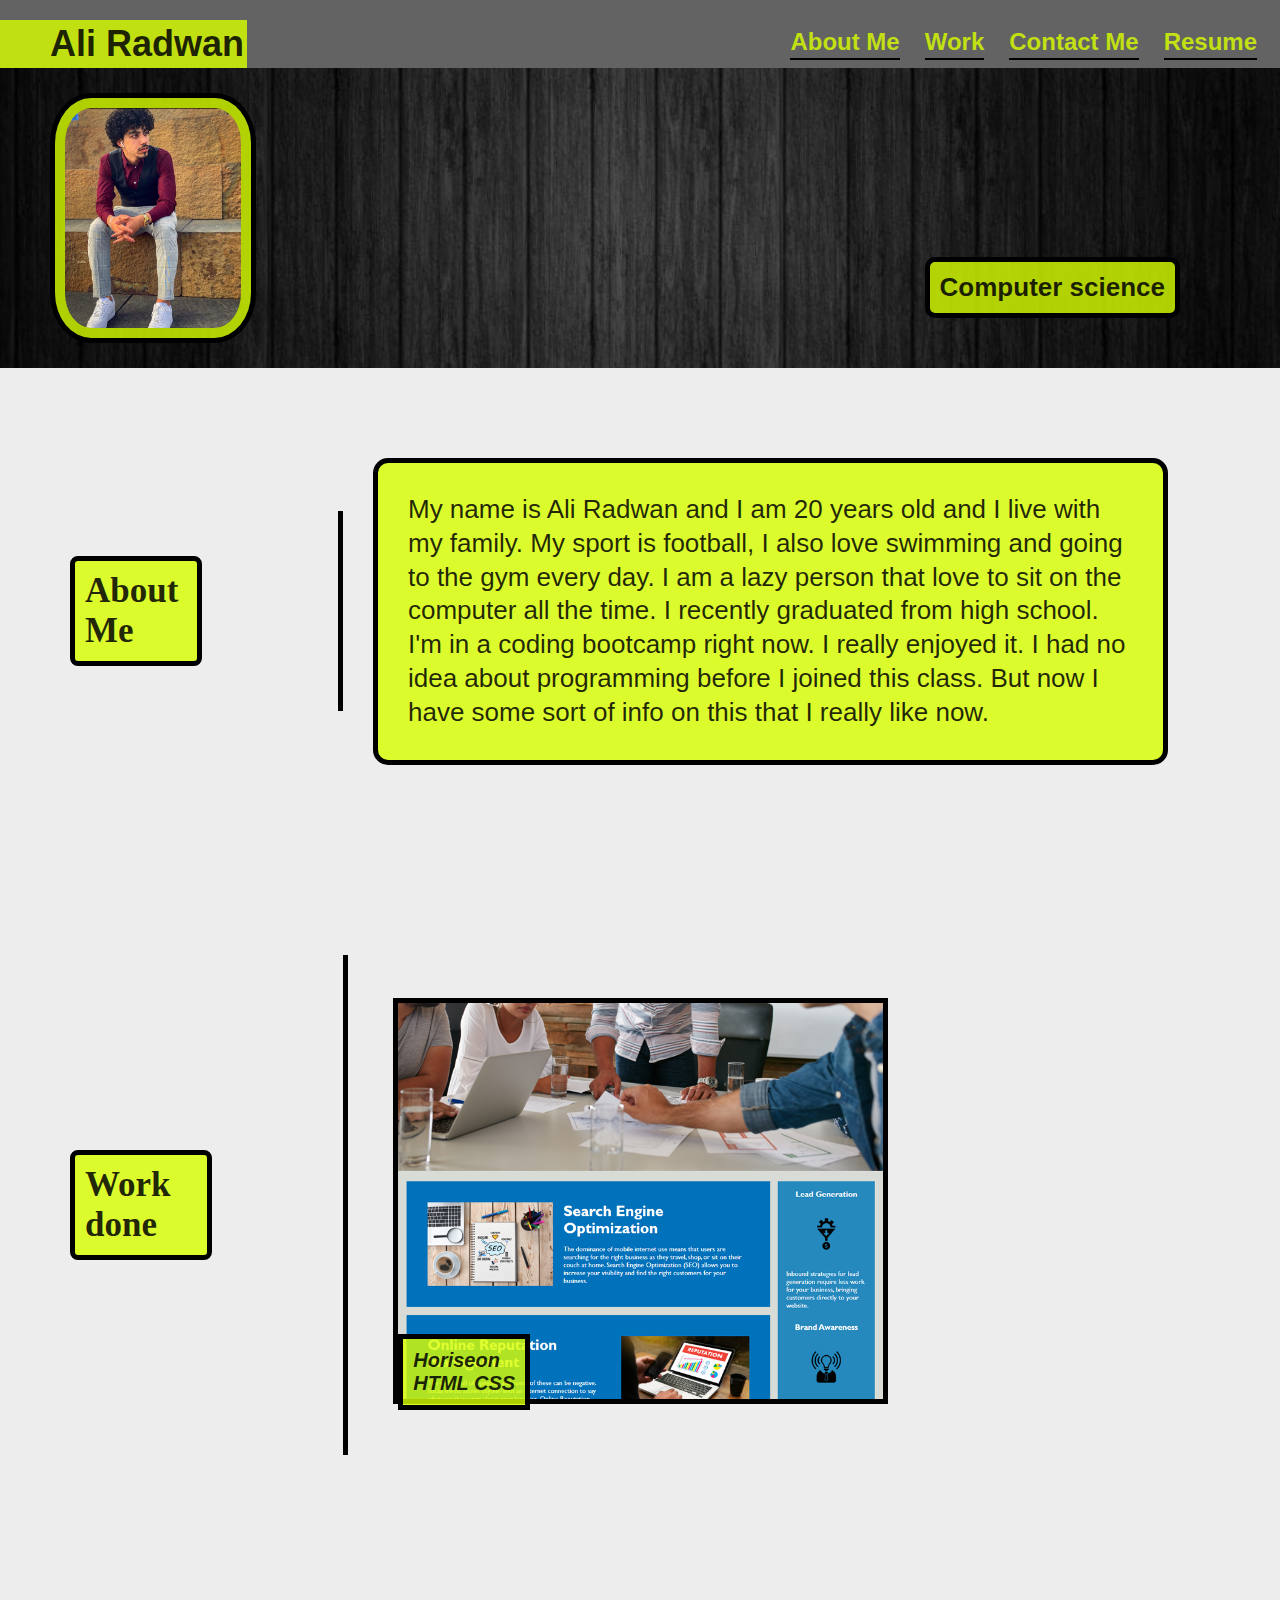
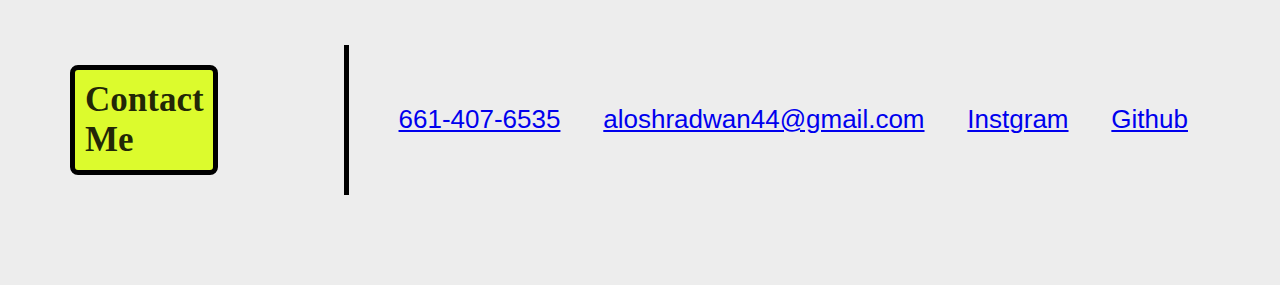
==== index.html @ 6fbd46f7 "first commit" ====
<!DOCTYPE html>
<html lang="en">
  <head>
    <meta charset="UTF-8" />
    <meta http-equiv="X-UA-Compatible" content="IE=edge" />
    <meta name="viewport" content="width=device-width, initial-scale=1.0" />
    <title>Ali Radwan portfolio</title>
    <link rel="stylesheet" href="./Assets/css/style.css" />
  </head>

  <body>
    <!--Header-->
    <header>
      <section class="head">
        <h1>Ali Radwan</h1>
        <nav>
          <ul>
              <!--List item elements-->
                <li>
                        <a href="#about-me">About Me</a>   
                    </li>
                    <li>
                        <a href="#work">Work</a>   
                    </li>
                    <li>
                        <a href="#contact-me">Contact Me</a>   
                    </li>
                    <li>
                        <a href="./resume.html">Resume</a>   
                    </li>    
            
          </ul>
        </nav>
      </section>
    </header>

  <!--main-->
<main>
      <figure class="hero">
      <img src="./Assets/images/IMG_7177.jpeg" id="Ali" alt="EMPLOYEE PHOTO">
      <figcaption id="subtitle">Computer science</figcaption>
      </figure>    

         <!-- About section -->
      <section id="about-me" class="about">
        <div class="flex">
              <h2 class="section-title">About Me</h2>
        </div>
        <div class="step-info">
          <div class="border1">
          </div>
          <div class="step-text">
        <p>
          My name is Ali Radwan and I am 20 years old and I live with my family.
          My sport is football, I also love swimming and going to the gym every
          day. I am a lazy person that love to sit on the computer all the time. I recently graduated from high
          school. I'm in a coding bootcamp right now. I really enjoyed it. I had
          no idea about programming before I joined this class. But now I have
          some sort of info on this that I really like now.
          
        </p>
        </div>
      </section>

         <!-- Work section -->
      <section>
        <section id="work" class="about">
          <div class="flex-row ">
            <h2 class="section-title">Work done</h2> 
          </div>
          <div class="step-info">
            <div class="border2">
            </div>
            <div class="container">
              <div class="items">                       
             
                <figure class="item-1">
                  <a href="https://alisradwan.github.io/Challenge1-horiseon/">
                    <img src="./Assets/images/horiseon.png" class="item_img" alt="Challenge1-horiseon">
                    <figcaption class="title">Horiseon</br>HTML CSS</figcaption>
                  </a>
                </figure>
            
              </div>
          </div>
      </div>


      </section>



    </main>

    <footer>
             <!-- Contact me section -->
      <section id="contact-me" class="about">

    <div class="flex-row">
          <h2 class="section-title">Contact Me</h2> 
    </div>
    <div class="step-info">
    <div class="border3">
    </div>

<nav class="contact-info">
  <ul>
           <!--List item elements-->
        <li>
                <a href="#phone">661-407-6535</a>   
            </li>
            <li>
                <a href="#gmail">aloshradwan44@gmail.com</a>   
            </li>
            <li>
                <a href="https://www.instagram.com/aislrn/">Instgram</a>   
            </li>
            <li>
              <a href="https://github.com/alisradwan/Professional-Portfolio">Github</a>
            </li>
         
  </ul>
</nav>



      </section>
    </footer>
  </body>
</html>
---- Assets/css/style.css ----
:root {
  --header: rgba(216, 254, 0, 0.81);
  --title: #000000d7;
  --border: rgb(0, 0, 0);
}

* {
  box-sizing: border-box;
  margin: 0;
  padding: 0;
}
/* apply styles to <body> */
body {
  color: var(--border);
  font-family: "Trebuchet MS", "Lucida Sans Unicode", "Lucida Grande",
    "Lucida Sans", Arial, sans-serif;
  background-color: #ededed;
}

.head {
  padding-top: 20px;
  font-family: "Trebuchet MS", "Lucida Sans Unicode", "Lucida Grande",
    "Lucida Sans", Arial, sans-serif;
  background-color: #494a49d7;
  display: flex;
  justify-content: space-between;
  position: sticky;
  overflow: hidden;
  flex-wrap: wrap;
}

section h1 {
  display: flex;
  align-items: center;
  background-color: var(--header);
  color: var(--title);
  font-weight: bold;
  font-size: 36px;
  margin: 0px;
  padding: 3px 3px 3px 50px;
}

header nav {
  margin-right: 20px;
  font-family: "Gill Sans", "Gill Sans MT", Calibri, "Trebuchet MS", sans-serif;
  font-size: 24px;
  display: flex;
  justify-content: flex-end;
}

header nav ul {
  display: flex;
  flex-wrap: wrap;
  justify-content: space-between;
  align-items: center;
  list-style: none;
  padding: 3px 3px 3px 50px;
}

header nav ul li {
  display: inline-block;
  margin-left: 25px;
  border-bottom: 2px solid;
  padding-bottom: 2px;
}

header nav ul li a {
  color: var(--header);
  cursor: pointer;
  text-decoration: none;
  font-weight: 600;
}

/*apply style to hero image*/
.hero {
  height: 300px;
  background-image: url(../images/wooden\ android-iphone-desktop-hd-backgrounds-wallpapers-1080p-4k-8vr6o.jpg);
  background-size: cover;
  background-position: center;
  flex-wrap: wrap;
  position: relative;
}

/*Add employees photo*/

#Ali {
  height: 250px;
  padding: 10px;
  border-radius: 20%;
  position: absolute;
  top: 25px;
  left: 50px;
  border: 5px solid var(--border);
  background-color: var(--header);
}

#subtitle {
  position: absolute;
  right: 100px;
  bottom: 50px;
  padding: 10px;
  border: solid 5px var(--border);
  border-radius: 10px;
  color: var(--title);
  background-color: var(--header);
  font-size: 26px;
  font-weight: bold;
}

.title {
  font-family: "Trebuchet MS", "Lucida Sans Unicode", "Lucida Grande",
    "Lucida Sans", Arial, sans-serif;
  position: absolute;
  margin-left: 5px;
  margin-top: -30%;
  font-size: 20px;
  font-style: italic;
  font-weight: bold;
  padding: 10px;
  color: var(--title);
  border: solid 5px var(--border);
  background-color: var(--header);
}

/*Work section style*/
.about {
  display: flex;
  flex-wrap: wrap;
  justify-content: space-between;
  margin: 90px 50px;
  width: 85%;
  align-items: center;
}

.flex {
  display: flex;
  justify-content: left;
}

.section-title {
  font-size: 35px;
  font-family: cursive;
  color: var(--title);
  margin: 20px;
  width: 60%;
  border: 5px solid var(--border);
  background-color: var(--header);
  font-weight: bold;
  padding: 10px;
  border-radius: 8px;
}

.step-info {
  flex: 2 20%;
  display: flex;
  flex-wrap: wrap;
  align-items: center;
}

.border1 {
  border-right: 5px solid var(--border);
  height: 200px;
  flex: 2 1%;
}

.step-text {
  flex: 25;
}

.step-text p {
  color: var(--title);
  font-size: 26px;
  text-align: left;
  line-height: 1.3;
  margin-left: 30px;
  width: 100%;
  background-color: var(--header);
  border: solid 5px var(--border);
  padding: 30px;
  border-radius: 15px;
}

.border2 {
  border-right: 5px solid var(--border);
  height: 500px;
  flex: 2 5%;
}

/*About section style*/

.border3 {
  border-right: 5px solid var(--border);
  height: 150px;
  flex: 2 5%;
}

.contact-info {
  flex: 150;
}

.contact-info ul {
  display: flex;
  flex-wrap: wrap;
  justify-content: space-between;
  align-items: left;
  list-style: none;
  margin-left: 50px;
  width: 100%;
  font-size: 26px;
}

.contact-info ul li a :hover {
  margin: 0 30px;
  font-size: 18px;
  color: var(--title);
  text-decoration: none;
  border-bottom: 3px solid var(--border);
  padding-bottom: 2px;
}

.container {
  display: flex;
  justify-content: space-between;
  align-items: center;
  margin-left: 15px;
  width: 80%;
  flex: 80;
}

.items {
  display: grid;
  grid-template-columns: repeat(4, 1fr);
  grid-template-rows: repeat(5, 10vw);
  grid-gap: 15px;
  margin-left: 30px;
}

.item_img {
  position: relative;
  width: 200%;
  height: 150%;
  object-fit: cover;
  border: solid 5px var(--border);
}

.item-1 {
  grid-column-start: 1;
  grid-column-end: 3;
  grid-row-start: 2;
  grid-row-end: 4;
  position: relative;
}

.resume {
  color: var(--title);
  font-size: 15px;
  background-color: var(--header);
  border: solid 5px var(--border);
  padding: 30px;
  border-radius: 15px;
  font-weight: bold;
  margin: 20px;
}

/*Code for media query*/

@media screen and (max-width: 980px) {
  .head {
    padding-bottom: 10px;
    justify-content: center;
  }

  section h1 {
    width: 100%;
    justify-content: center;
  }

  header nav ul {
    margin-top: 20px;
    width: 100%;
    justify-content: center;
    flex-direction: row;
    line-height: 1.5;
  }

  header nav ul li a {
    font-size: 16px;
    font-weight: bold;
  }

  .hero {
    background-size: cover;
  }

  figure img {
    display: flex;
    justify-content: flex-end;
    height: 180px;
  }

  .border1 {
    height: 350px;
  }

  .border2 {
    height: 280px;
  }
  .container {
    width: 100%;
  }
  .contact-info ul {
    width: 100%;
    justify-content: left;
    flex-direction: column;
  }

  .contact-info ul li a {
    font-size: 18px;
    line-height: 2;
    font-weight: bold;
  }

  .border3 {
    height: 180px;
  }

  figcaption {
    margin-left: 5px;
    margin-top: -45%;
    font-size: 5px;
  }
}
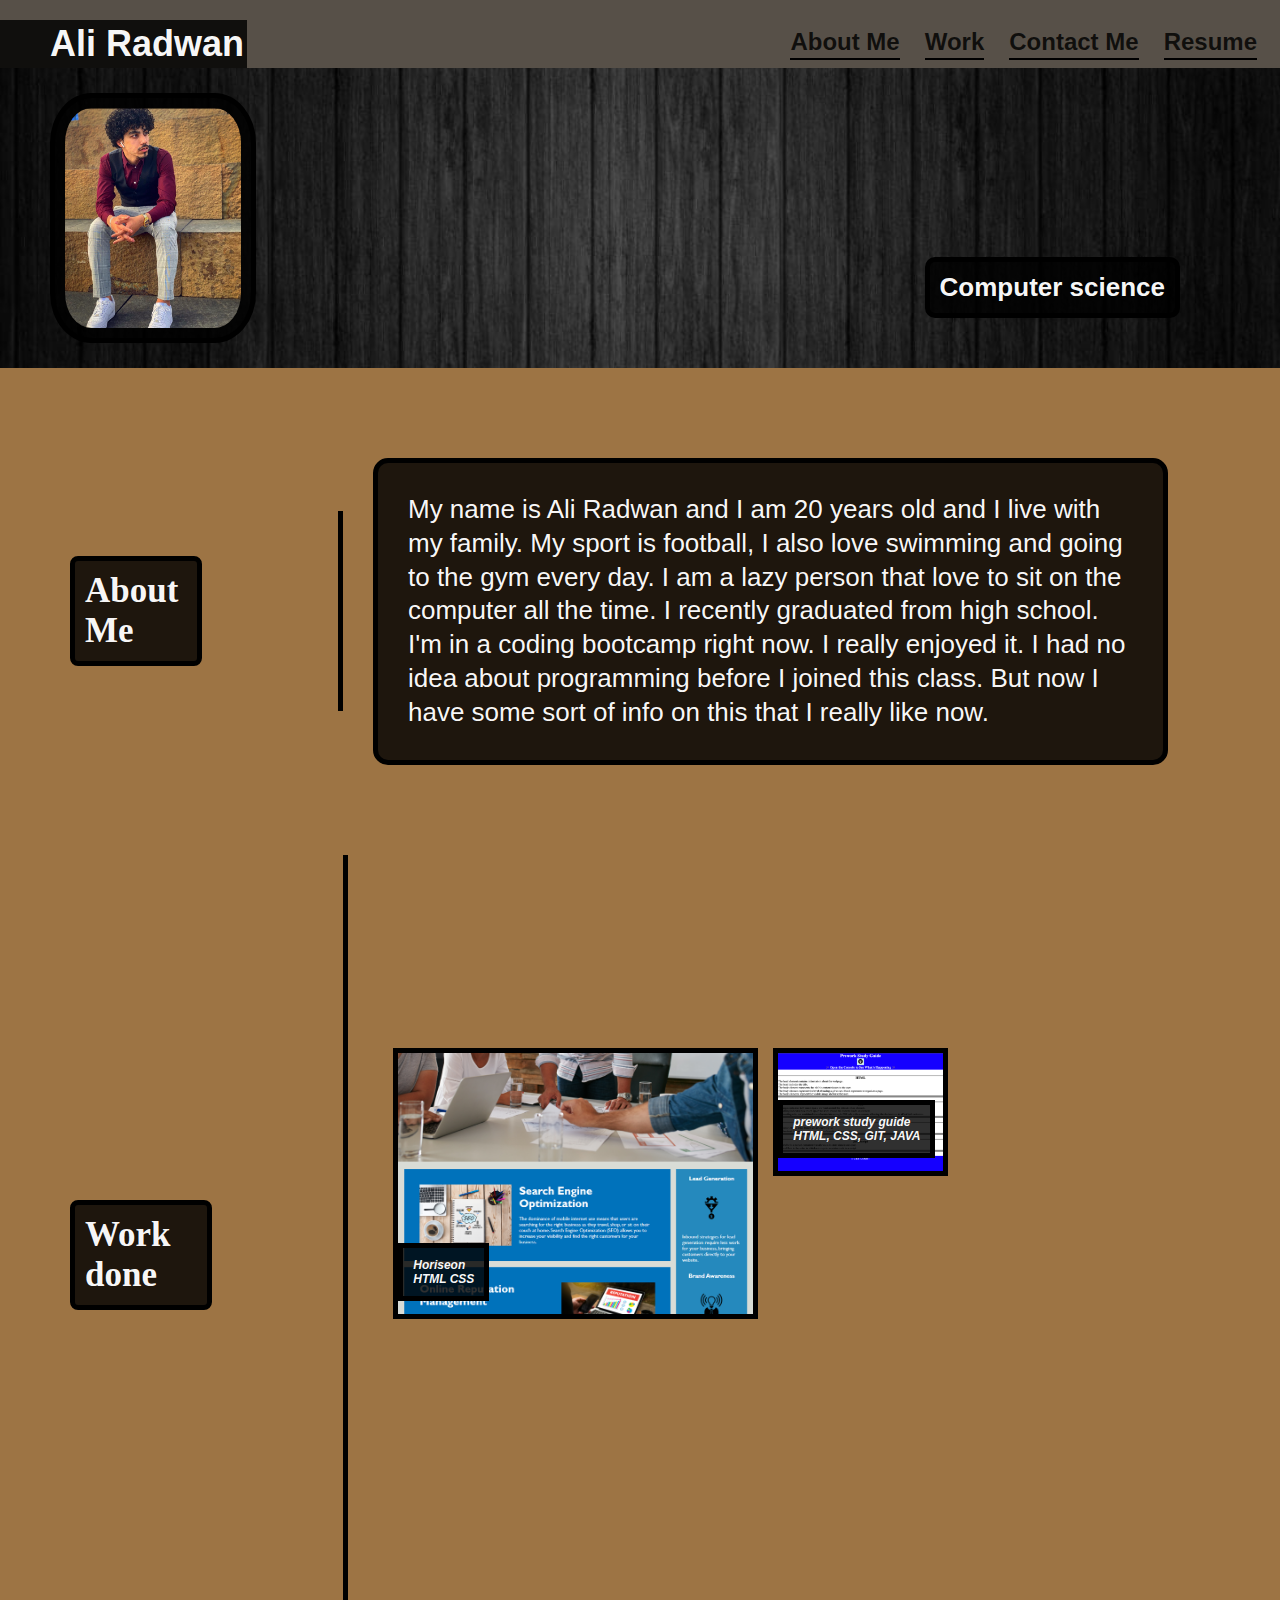
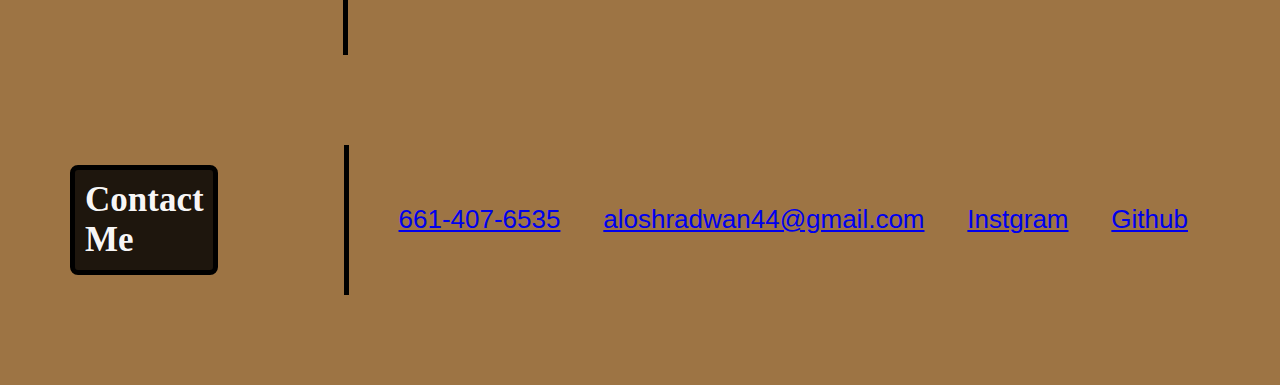
==== commit 85ccd328: "added project to the work done section" ====
--- a/index.html
+++ b/index.html
@@ -81,6 +81,13 @@
                   </a>
                 </figure>
             
+                <figure class="item-2">
+                  <a href="https://alisradwan.github.io/prework-study-guide/">
+                    <img src="./Assets/images/Screen Shot 2022-08-24 at 5.16.10 PM.png" class="item_img" alt="prework study guide">
+                    <figcaption class="title">prework study guide</br> HTML, CSS, GIT, JAVA</figcaption>
+                    </a>
+                    </figure>
+
               </div>
           </div>
       </div>
--- a/Assets/css/style.css
+++ b/Assets/css/style.css
@@ -1,6 +1,6 @@
 :root {
-  --header: rgba(216, 254, 0, 0.81);
-  --title: #000000d7;
+  --header: rgba(0, 0, 0, 0.81);
+  --title: #fefefef7;
   --border: rgb(0, 0, 0);
 }
 
@@ -14,7 +14,7 @@
   color: var(--border);
   font-family: "Trebuchet MS", "Lucida Sans Unicode", "Lucida Grande",
     "Lucida Sans", Arial, sans-serif;
-  background-color: #ededed;
+  background-color: #9d7444;
 }
 
 .head {
@@ -112,8 +112,8 @@
     "Lucida Sans", Arial, sans-serif;
   position: absolute;
   margin-left: 5px;
-  margin-top: -30%;
-  font-size: 20px;
+  margin-top: -80px;
+  font-size: 12px;
   font-style: italic;
   font-weight: bold;
   padding: 10px;
@@ -182,7 +182,7 @@
 
 .border2 {
   border-right: 5px solid var(--border);
-  height: 500px;
+  height: 800px;
   flex: 2 5%;
 }
 
@@ -237,8 +237,8 @@
 
 .item_img {
   position: relative;
-  width: 200%;
-  height: 150%;
+  width: 100%;
+  height: 100%;
   object-fit: cover;
   border: solid 5px var(--border);
 }
@@ -251,6 +251,13 @@
   position: relative;
 }
 
+.item-2 {
+  grid-column-start: 3;
+  grid-column-end: 4;
+  grid-row-start: 2;
+  grid-row-end: 3;
+}
+
 .resume {
   color: var(--title);
   font-size: 15px;
@@ -262,6 +269,7 @@
   margin: 20px;
 }
 
+/*Code for media query*/
 /*Code for media query*/
 
 @media screen and (max-width: 980px) {
@@ -292,12 +300,6 @@
     background-size: cover;
   }
 
-  figure img {
-    display: flex;
-    justify-content: flex-end;
-    height: 180px;
-  }
-
   .border1 {
     height: 350px;
   }
@@ -330,3 +332,31 @@
     font-size: 5px;
   }
 }
+
+@media screen and (max-width: 768px) {
+  /* on tablets, set columns to only be 50% of the width and not grow */
+  .items {
+    display: block;
+  }
+
+  .title {
+    font-size: 8px;
+  }
+
+  p {
+    font-size: 13px;
+    justify-content: ceter;
+  }
+  .section-title {
+    font-size: 20px;
+    justify-content: center;
+  }
+  #Ali {
+    margin-left: 60px;
+    height: 200px;
+  }
+  #subtitle {
+    font-size: 20px;
+    bottom: 8px;
+  }
+}
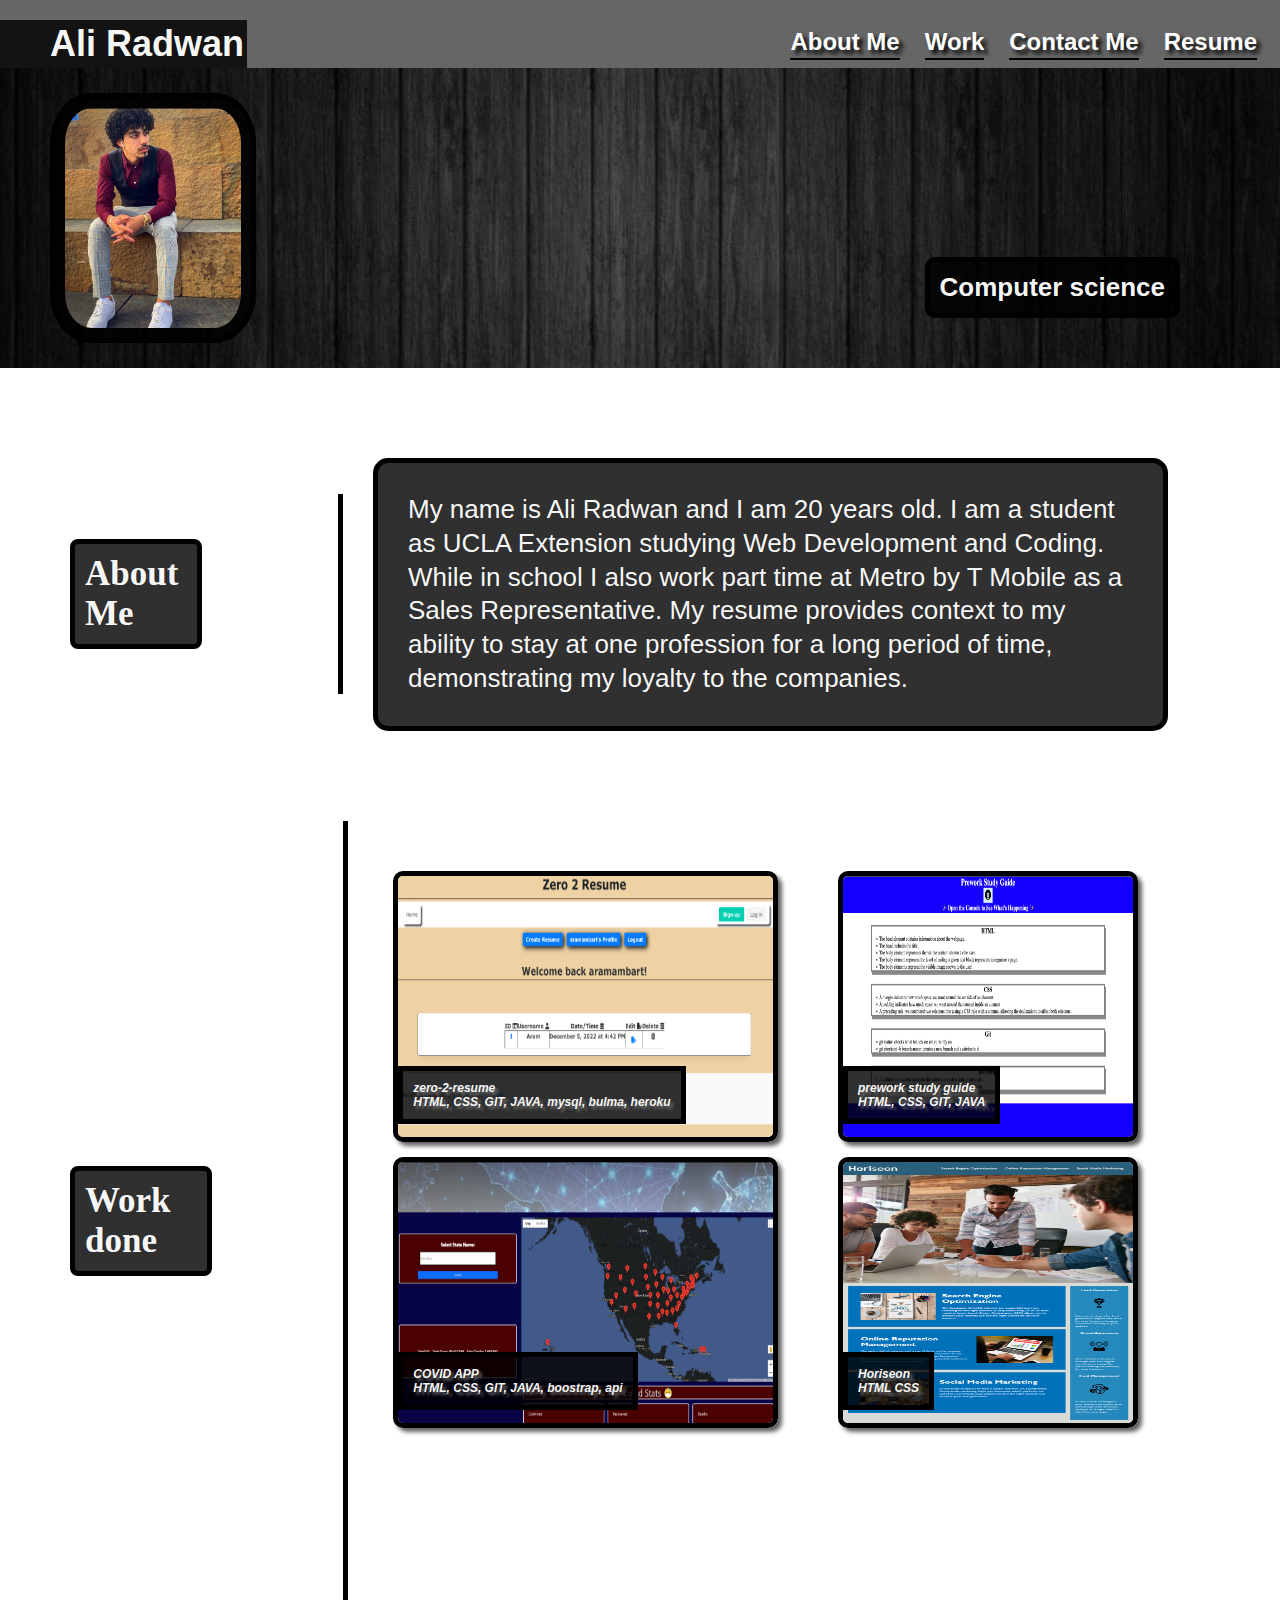
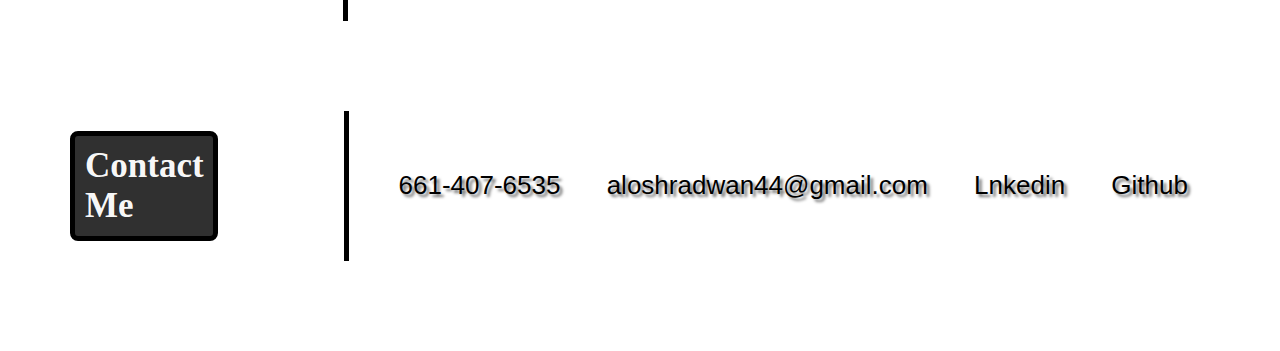
==== commit 1ced249a: "added Second project" ====
--- a/index.html
+++ b/index.html
@@ -51,12 +51,20 @@
           </div>
           <div class="step-text">
         <p>
-          My name is Ali Radwan and I am 20 years old and I live with my family.
+          My name is Ali Radwan and I am 20 years old. I am a student as UCLA Extension studying Web Development and Coding. While in school I also work part time at Metro by T Mobile as a Sales Representative. My resume provides context to my ability to stay at one profession for a long period of time, demonstrating my loyalty to the companies.
+          
+          
+          
+          
+          
+          
+          
+          <!-- and I live with my family.
           My sport is football, I also love swimming and going to the gym every
           day. I am a lazy person that love to sit on the computer all the time. I recently graduated from high
           school. I'm in a coding bootcamp right now. I really enjoyed it. I had
           no idea about programming before I joined this class. But now I have
-          some sort of info on this that I really like now.
+          some sort of info on this that I really like now. -->
           
         </p>
         </div>
@@ -87,6 +95,20 @@
                     <figcaption class="title">prework study guide</br> HTML, CSS, GIT, JAVA</figcaption>
                     </a>
                     </figure>
+
+                    <figure class="item-3">
+                      <a href="https://alisradwan.github.io/COVID-APP/">
+                        <img src="./Assets/images/Screen Shot 2022-10-24 at 11.47.46 PM.png" class="item_img" alt="COVID-APP">
+                        <figcaption class="title">COVID APP</br> HTML, CSS, GIT, JAVA, boostrap, api</figcaption>
+                        </a>
+                        </figure>
+                        
+                         <figure class="item-4">
+                      <a href="https://zero-2-resume.herokuapp.com/">
+                        <img src="./Assets/images/dashboard.png" class="item_img" alt="zero-2-resume">
+                        <figcaption class="title">zero-2-resume</br> HTML, CSS, GIT, JAVA, mysql, bulma, heroku</figcaption>
+                        </a>
+                        </figure>
 
               </div>
           </div>
@@ -120,7 +142,7 @@
                 <a href="#gmail">aloshradwan44@gmail.com</a>   
             </li>
             <li>
-                <a href="https://www.instagram.com/aislrn/">Instgram</a>   
+                <a href="https://www.linkedin.com/in/ali-radwan-5b510124b/">Lnkedin</a>   
             </li>
             <li>
               <a href="https://github.com/alisradwan/Professional-Portfolio">Github</a>
--- a/Assets/css/style.css
+++ b/Assets/css/style.css
@@ -14,7 +14,12 @@
   color: var(--border);
   font-family: "Trebuchet MS", "Lucida Sans Unicode", "Lucida Grande",
     "Lucida Sans", Arial, sans-serif;
-  background-color: #9d7444;
+  background-color: #ffffff;
+}
+a {
+  text-decoration: none;
+  color: black;
+  text-shadow: 3px 3px 3px rgb(114, 114, 114);
 }
 
 .head {
@@ -65,10 +70,11 @@
 }
 
 header nav ul li a {
-  color: var(--header);
+  color: white;
   cursor: pointer;
   text-decoration: none;
   font-weight: 600;
+  text-shadow: 4px 4px 4px black;
 }
 
 /*apply style to hero image*/
@@ -239,22 +245,46 @@
   position: relative;
   width: 100%;
   height: 100%;
-  object-fit: cover;
-  border: solid 5px var(--border);
-}
-
+  object-fit: fill;
+  border: solid 5px var(--border);
+  box-shadow: 4px 4px 4px rgb(100, 100, 100);
+  border-radius: 10px;
+}
+
+.item_img:hover {
+  box-shadow: 4px 4px 4px rgb(251, 0, 0);
+}
+header nav ul li a:hover {
+  text-shadow: 4px 4px 4px rgb(251, 0, 0);
+}
+a:hover {
+  text-shadow: 4px 4px 4px rgb(251, 0, 0);
+}
+
+.item-4 {
+  grid-row-start: 3;
+  grid-row-end: 1;
+  position: relative;
+}
+
+.item-3 {
+  grid-column-start: 1/2;
+  grid-column-end: 1;
+  grid-row-start: 3;
+  grid-row-end: 5;
+  position: relative;
+}
+
+.item-2 {
+  grid-column-start: 4;
+  grid-column-end: 25;
+  grid-row-start: 1;
+  grid-row-end: 3;
+}
 .item-1 {
-  grid-column-start: 1;
-  grid-column-end: 3;
-  grid-row-start: 2;
-  grid-row-end: 4;
-  position: relative;
-}
-
-.item-2 {
-  grid-column-start: 3;
+  grid-column-start: 25;
   grid-column-end: 4;
-  grid-row-start: 2;
+  grid-row-start: 5;
   grid-row-end: 3;
 }
 
@@ -322,6 +352,10 @@
     font-weight: bold;
   }
 
+  a {
+    text-decoration: none;
+  }
+
   .border3 {
     height: 180px;
   }
@@ -342,7 +376,7 @@
   .title {
     font-size: 8px;
   }
-
+  /* on tablets, set columns to only be 50% of the width and not grow */
   p {
     font-size: 13px;
     justify-content: ceter;
